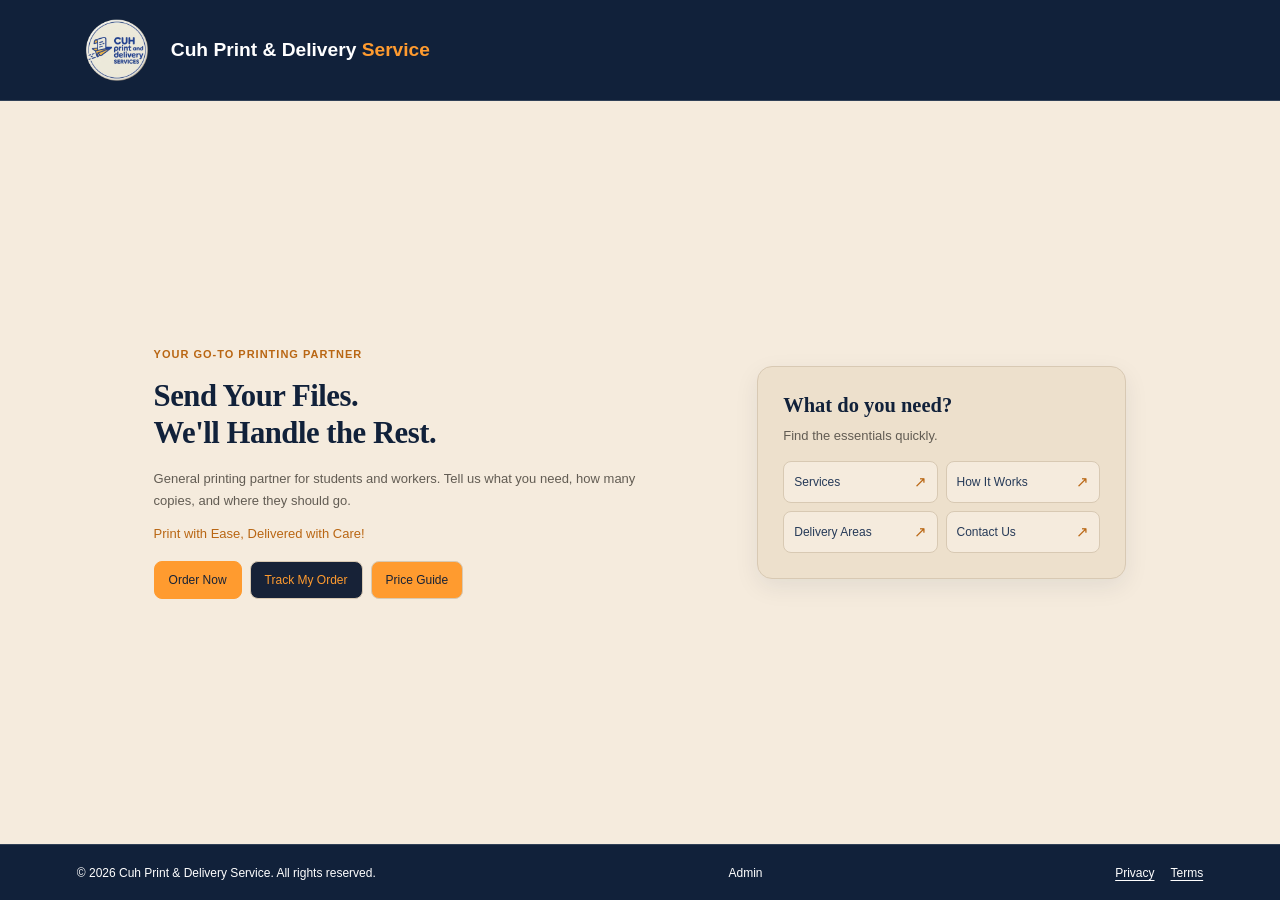
==== index.html @ 5b012018 "changing path for delivery areas button" ====
<!DOCTYPE html>
<html lang="en">
<head>
    <meta charset="UTF-8">
    <meta name="viewport" content="width=device-width, initial-scale=1.0">
    <title>Cuh Print & Delivery Service</title>
    <link rel="stylesheet" href="index.css">
</head>

<body>
    <div class="page">

        <!-- NAVIGATION BAR -->
        <header class="navbar">
            <nav class="nav-content">
              <a href="index.html" class="brand">
                <img src="images/logo.png" alt="Cuh Print & Delivery Service Logo">
                <span class="logo">Cuh Print &amp; Delivery <span style="color: #ff9b2f;">Service</span></span>
              </a>
            </nav>
          </header>

        <!-- MAIN HERO SECTION -->
        <main class="hero">
            <div class="hero-content">

                <!-- LEFT CONTENT -->
                <section class="hero-text">
                    <p class="eyebrow">
                        YOUR GO-TO PRINTING PARTNER
                    </p>

                    <h1>
                        Send Your Files. <br>We'll Handle the Rest.
                    </h1>

                    <p class="description">
                        General printing partner for students and workers.
                        Tell us what you need, how many copies,
                        and where they should go.
                    </p>

                    <p class="service-area">
                        Print with Ease, Delivered with Care!
                    </p>

                    <div class="hero-buttons">
                        <a href="order/order.html" class="btn btn-orange">
                            Order Now
                        </a>

                        <a href="../trackmyorder/track.html" class="btn btn-outline">
                            Track My Order
                        </a>

                        <a href="priceguide/priceguide.html" class="btn price-guide-button">
                            Price Guide
                        </a>
                    </div>
                </section>

                <!-- RIGHT INFORMATION CARD -->
                <aside class="info-card">
                    <h2>What do you need?</h2>

                    <p>Find the essentials quickly.</p>

                    <div class="quick-links">
                        <a href="whatdoyouneed/services.html" class="quick-link">
                            <span>Services</span>
                            <span class="arrow">↗</span>
                        </a>

                        <a href="whatdoyouneed/HowItWorks.html" class="quick-link">
                            <span>How It Works</span>
                            <span class="arrow">↗</span>
                        </a>

                        <a href="whatdoyouneed/DeliveryAreas.html" class="quick-link">
                            <span>Delivery Areas</span>
                            <span class="arrow">↗</span>
                        </a>

                        <a href="faqs.html" class="quick-link">
                            <span>Contact Us</span>
                            <span class="arrow">↗</span>
                        </a>
                    </div>
                </aside>

            </div>
        </main>

        <!-- FOOTER -->
        <footer class="footer">
            <div class="footer-content">

                <div class="copyright">
                    &copy; 2026 Cuh Print &amp; Delivery Service. All rights reserved.
                </div>

                <a href="admin/admin-login.html">Admin</a>

                <div class="legal-links">
                    <a href="privacy.html">Privacy</a>
                    <a href="terms.html">Terms</a>
                </div>
            </div>
        </footer>
    </div>
</body>
</html>
---- index.css ----
/* =========================
   RESET & COLORS
========================= */
* {
  margin: 0;
  padding: 0;
  box-sizing: border-box;
}

:root {
  --navy: #11213a;
  --background: #F5EBDD;
  --beige: #F5EBDD;
  --light-beige: #EDE0CC;
  --orange: #ff9b2f;
  --white: #ffffff;
  --text: #11213a;
  --muted: #625C53;
  --border: #D8C9B3;
}

html,
body {
  width: 100%;
  max-width: 100%;
  overflow-x: clip;
}

img {
  max-width: 100%;
}

body {
  font-family: Arial, Helvetica, sans-serif;
  background: var(--beige);
  color: var(--text);
}

a {
  color: inherit;
  text-decoration: none;
}

button {
  font: inherit;
  cursor: pointer;
}

/* MAIN PAGE */
.page {
  width: 100%;
  min-height: 100vh;
  min-height: 100dvh;
  display: flex;
  flex-direction: column;
  background: var(--beige);
  border: none;
}



/* =========================
   HEADER & BRAND
========================= */
.navbar {
  width: 100%;
  min-height: 100px;
  flex-shrink: 0;
  background: var(--navy);
  color: var(--white);
  border-bottom: 1px solid #304056;
}

.nav-content {
  width: min(88%, 1200px);
  min-height: 100px;
  margin: 0 auto;
  display: flex;
  align-items: center;
  justify-content: space-between;
  gap: 16px;
}

.brand {
  display: flex;
  align-items: center;
  gap: 14px;
  min-width: 0;
  max-width: 100%;
}

.brand img {
  width: 80px;
  height: 80px;
  object-fit: contain;
  flex-shrink: 0;
}

.logo {
  min-width: 0;
  font-size: clamp(16px, 1.5vw, 25px);
  font-weight: bold;
  line-height: 1.3;
  overflow-wrap: break-word;
}

/* BUTTONS */
.nav-actions,
.hero-buttons {
  display: flex;
  align-items: center;
  flex-wrap: wrap;
  gap: 8px;
}

.btn {
  display: inline-flex;
  align-items: center;
  justify-content: center;
  min-height: 38px;
  padding: 0 14px;
  border: 1px solid var(--border);
  border-radius: 8px;
  font-size: clamp(12px, 0.9vw, 14px);
  white-space: nowrap;
  transition: background 0.2s, transform 0.2s;
}

.btn:hover {
  transform: translateY(-1px);
}

.btn-orange {
  background: var(--orange);
  color: #172237;
  border-color: var(--orange);
}

.btn-orange:hover {
  background: #ffb052;
}

.btn-outline {
  background: #172237;
  color: var(--orange);
  border-color: var(--border);
}

.btn-outline:hover {
  background: #25324B ;
}

/* =========================
   PRICE GUIDE BUTTON
========================= */
.price-guide-button {
  background: var(--orange);
  color: #172237;
  border-color: var(--border);
}

.price-guide-button:hover {
  background: #ffb052;
}

/* HERO SECTION */
.hero {
  flex: 1;
  width: 100%;
  display: flex;
  align-items: center;
  justify-content: center;
  padding: 60px 0;
  background: var(--beige);
  color: var(--text);
}

.hero-content {
  width: min(76%, 1200px);
  margin: 0 auto;
  display: grid;
  grid-template-columns:
      minmax(0, 1.25fr)
      minmax(280px, 0.9fr);
  align-items: center;
  gap: clamp(35px, 7vw, 100px);
}

/* HERO TEXT */
.hero-text {
  width: 100%;
  min-width: 0;
  max-width: 560px;
}

.eyebrow {
  color: #B96613;
  font-size: clamp(11px, 0.85vw, 13px);
  font-weight: bold;
  letter-spacing: 1px;
  line-height: 1.5;
  margin-bottom: 16px;
}

.hero-text h1 {
  font-family: Georgia, "Times New Roman", serif;
  color: var(--navy);
  font-size: clamp(26px, 2.4vw, 38px);
  line-height: 1.2;
  letter-spacing: -0.5px;
  margin-bottom: 16px;
  overflow-wrap: break-word;
}

.description {
  max-width: 500px;
  color: var(--muted);
  font-size: clamp(13px, 1vw, 16px);
  line-height: 1.7;
  margin-bottom: 12px;
}

.service-area {
  color: #B96613;
  font-size: clamp(13px, 0.95vw, 15px);
  line-height: 1.5;
  margin-bottom: 18px;
}

/* INFORMATION CARD */
.info-card {
  width: 100%;
  max-width: 400px;
  min-width: 0;
  justify-self: end;
  padding: clamp(20px, 2vw, 28px);
  background: var(--light-beige);
  color: var(--navy);
  border: 1px solid var(--border);
  border-radius: 15px;
  box-shadow: 0 8px 25px rgba(17, 33, 58, 0.08);
}

.info-card h2 {
  font-family: Georgia, "Times New Roman", serif;
  color: var(--navy);
  font-size: clamp(20px, 1.6vw, 25px);
  line-height: 1.3;
  margin-bottom: 7px;
}

.info-card > p {
  color: #625C53;
  font-size: clamp(13px, 0.95vw, 15px);
  line-height: 1.5;
  margin-bottom: 15px;
}

.quick-links {
  display: grid;
  grid-template-columns: repeat(2, minmax(0, 1fr));
  gap: 8px;
}

.quick-link {
  display: flex;
  justify-content: space-between;
  align-items: center;
  gap: 6px;
  min-height: 42px;
  padding: 8px 10px;
  background: var(--beige);
  border: 1px solid var(--border);
  border-radius: 8px;
  color: #263A58;
  font-size: clamp(12px, 0.9vw, 14px);
  transition: background 0.2s;
}

.quick-link:hover {
  background: #E6D6BF;
}

.arrow {
  flex-shrink: 0;
  color: #B96613;
  font-size: 15px;
}

/* FOOTER */
.footer {
  width: 100%;
  min-height: 55px;
  flex-shrink: 0;
  background: var(--navy);
  color: var(--white);
  border-top: 1px solid #304056;
}

.footer-content {
  width: min(88%, 1200px);
  min-height: 55px;
  margin: 0 auto;
  display: flex;
  align-items: center;
  justify-content: space-between;
  gap: 16px;
  font-size: clamp(12px, 0.9vw, 14px);
}

.contact-info,
.legal-links {
  display: flex;
  align-items: center;
  flex-wrap: wrap;
  gap: 16px;
}

.contact-info a,
.legal-links a {
  color: var(--white);
}

.legal-links a {
  text-decoration: underline;
  text-underline-offset: 3px;
}

/* TABLET */
@media (max-width: 900px) {
  .nav-content,
  .footer-content {
      width: 90%;
  }

  .hero-content {
      width: 86%;
      grid-template-columns:
          minmax(0, 1.1fr)
          minmax(240px, 0.9fr);
      gap: 30px;
  }

  .hero-text h1 {
      font-size: clamp(25px, 3.2vw, 32px);
  }

  .description {
      font-size: 14px;
  }

  .info-card {
      padding: 20px;
  }

  .quick-link {
      padding: 8px;
  }
}

/* MOBILE */
@media (max-width: 600px) {
  .navbar,
    .nav-content {
        min-height: 85px;
    }

    .nav-content {
        width: 100%;
        padding: 8px 10px;
        position: relative;
        display: flex;
        align-items: center;
    }

    .brand {
        width: 100%;
        min-width: 0;
        display: flex;
        align-items: center;
        justify-content: flex-start;
    }

    .brand img {
      width: 70px;
      height: 70px;
      object-fit: contain;
      flex-shrink: 0;
  }

    .logo {
        position: absolute;
        left: 50%;
        transform: translateX(-50%);
        width: 65%;
        margin: 0;
        text-align: center;
        font-size: clamp(15px, 4vw, 18px);
        font-weight: bold;
        line-height: 1.2;
        white-space: nowrap;
    }


  .btn {
      min-height: 35px;
      padding: 0 9px;
      font-size: 11px;
  }

  .hero {
      padding: 50px 0;
  }

  .hero-content {
      width: 86%;
      grid-template-columns: minmax(0, 1fr);
      gap: 35px;
  }

  .hero-text {
      max-width: none;
  }

  .eyebrow {
      font-size: 11px;
      margin-bottom: 13px;
  }

  .hero-text h1 {
      font-size: clamp(27px, 7vw, 36px);
      line-height: 1.2;
  }

  .description {
      max-width: none;
      font-size: 14px;
      line-height: 1.7;
  }

  .service-area {
      font-size: 13px;
  }

  .hero-buttons .btn {
      min-height: 38px;
      padding: 0 13px;
      font-size: 12px;
  }

  .info-card {
      max-width: none;
      padding: 23px 18px;
      border-radius: 13px;
  }

  .info-card h2 {
      font-size: 21px;
  }

  .info-card > p {
      font-size: 13px;
  }

  .quick-link {
      min-height: 43px;
      font-size: 12px;
  }

  .footer {
      padding: 16px 0;
  }

  .footer-content {
      width: 86%;
      flex-direction: column;
      align-items: flex-start;
      gap: 15px;
  }

  .contact-info {
      flex-direction: column;
      align-items: flex-start;
      gap: 9px;
      line-height: 1.5;
  }

  .legal-links {
      gap: 18px;
  }
}

/* SMALL PHONES */
@media (max-width: 380px) {
  .nav-content {
      width: 94%;
      gap: 6px;
  }

  .brand img {
    width: 58px;
    height: 58px;
}

.logo {
    width: 72%;
    font-size: 13px;
}

  .hero-content {
      width: 90%;
  }

  .quick-links {
      grid-template-columns: minmax(0, 1fr);
  }

  .info-card {
      padding: 18px 14px;
  }

  .footer-content {
      width: 90%;
  }
}
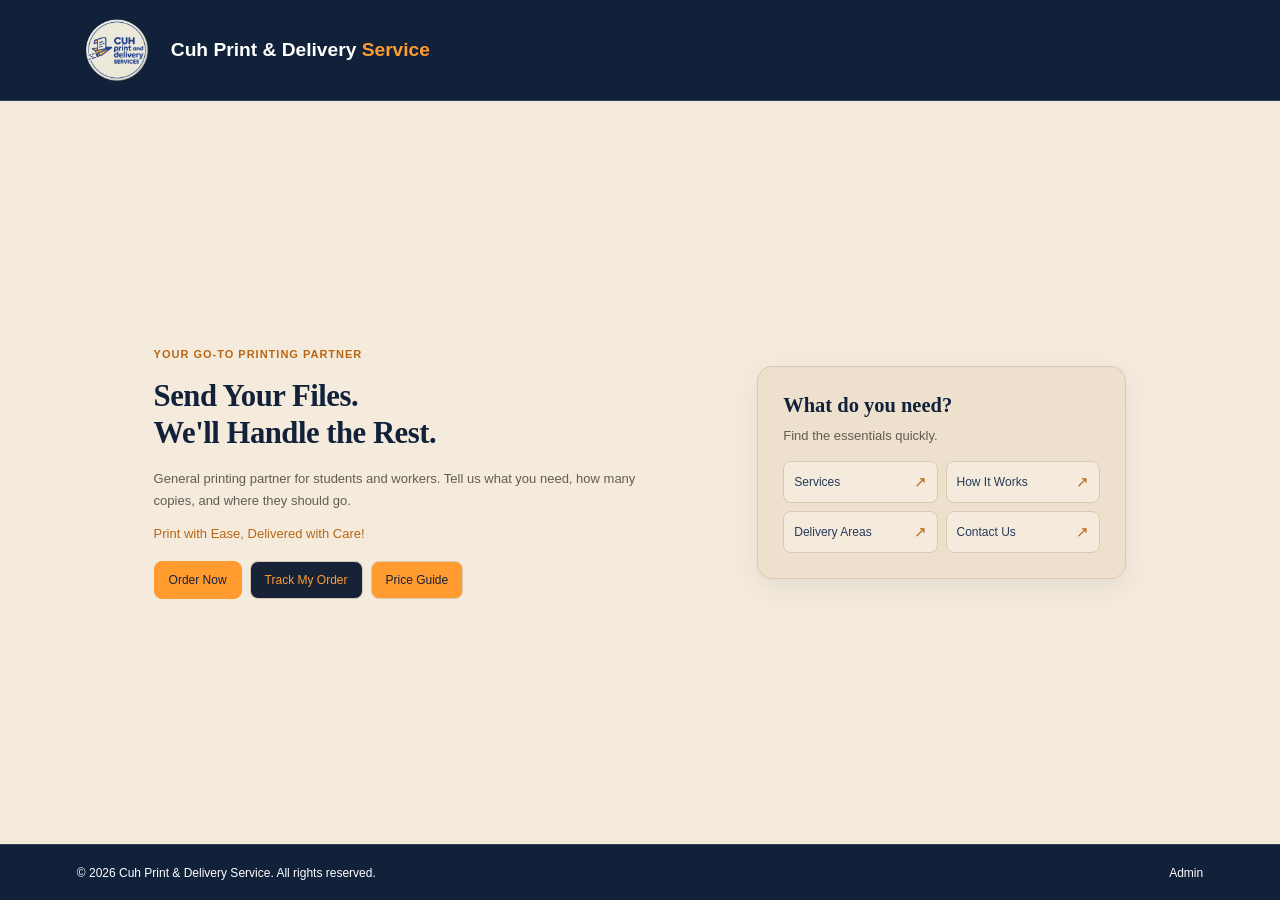
==== commit 8e512e9e: "removing the privacy terms" ====
--- a/index.html
+++ b/index.html
@@ -50,7 +50,7 @@
                             Order Now
                         </a>
 
-                        <a href="../trackmyorder/track.html" class="btn btn-outline">
+                        <a href="trackmyorder/track.html" class="btn btn-outline">
                             Track My Order
                         </a>
 
@@ -82,7 +82,7 @@
                             <span class="arrow">↗</span>
                         </a>
 
-                        <a href="faqs.html" class="quick-link">
+                        <a href="whatdoyouneed/ContactUs.html" class="quick-link">
                             <span>Contact Us</span>
                             <span class="arrow">↗</span>
                         </a>
@@ -102,10 +102,7 @@
 
                 <a href="admin/admin-login.html">Admin</a>
 
-                <div class="legal-links">
-                    <a href="privacy.html">Privacy</a>
-                    <a href="terms.html">Terms</a>
-                </div>
+                
             </div>
         </footer>
     </div>
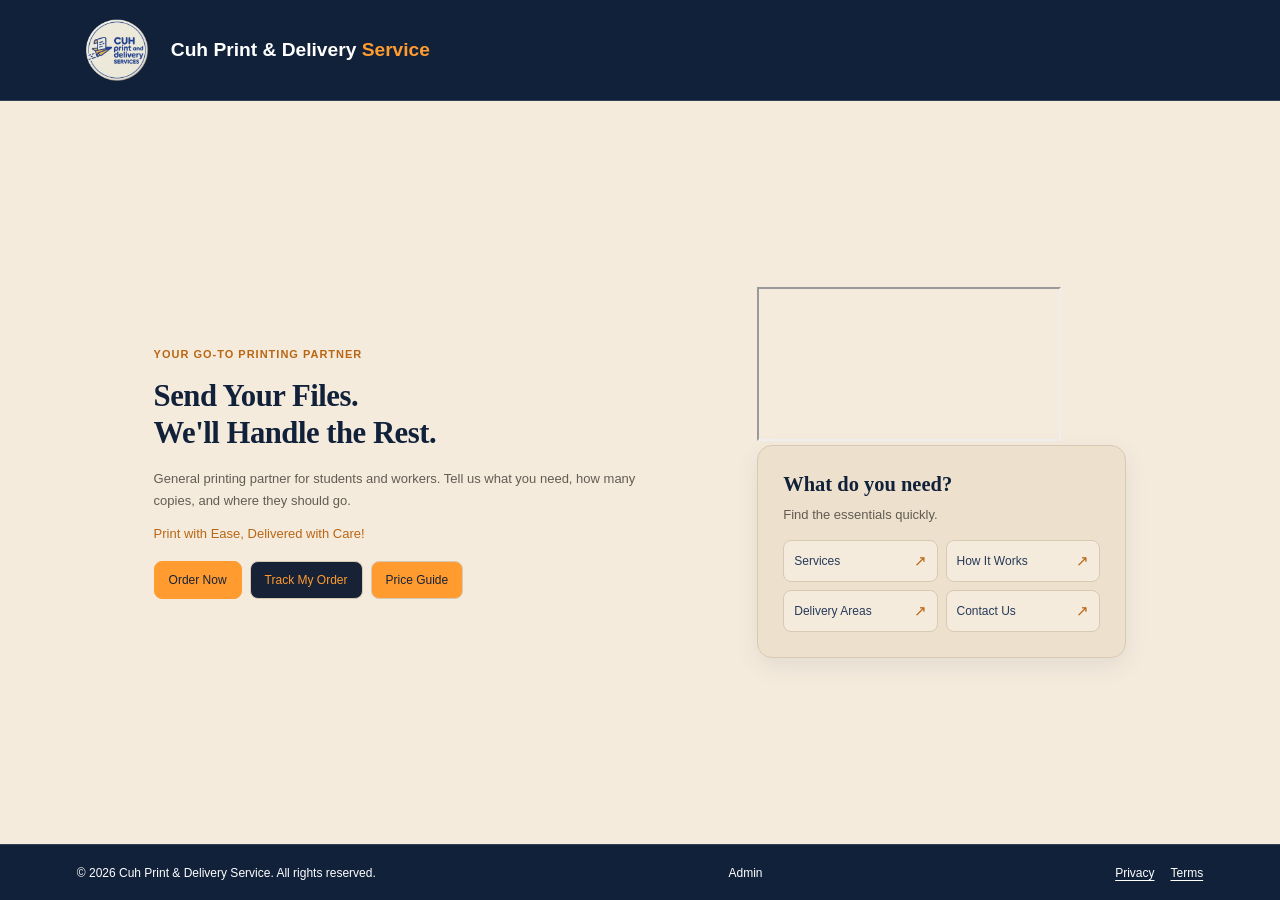
==== commit 0b1d3dfe: "updating the index.html for advertisement" ====
--- a/index.html
+++ b/index.html
@@ -14,12 +14,12 @@
         <!-- NAVIGATION BAR -->
         <header class="navbar">
             <nav class="nav-content">
-              <a href="index.html" class="brand">
-                <img src="images/logo.png" alt="Cuh Print & Delivery Service Logo">
-                <span class="logo">Cuh Print &amp; Delivery <span style="color: #ff9b2f;">Service</span></span>
-              </a>
+                <a href="index.html" class="brand">
+                    <img src="images/logo.png" alt="Cuh Print & Delivery Service Logo">
+                    <span class="logo">Cuh Print &amp; Delivery <span style="color: #ff9b2f;">Service</span></span>
+                </a>
             </nav>
-          </header>
+        </header>
 
         <!-- MAIN HERO SECTION -->
         <main class="hero">
@@ -46,7 +46,7 @@
                     </p>
 
                     <div class="hero-buttons">
-                        <a href="order/order.html" class="btn btn-orange">
+                        <a href="../order/order.html" class="btn btn-orange">
                             Order Now
                         </a>
 
@@ -54,40 +54,56 @@
                             Track My Order
                         </a>
 
-                        <a href="priceguide/priceguide.html" class="btn price-guide-button">
+                        <a href="../priceguide/priceguide.html" class="btn price-guide-button">
                             Price Guide
                         </a>
                     </div>
                 </section>
 
-                <!-- RIGHT INFORMATION CARD -->
-                <aside class="info-card">
-                    <h2>What do you need?</h2>
+                <!-- RIGHT COLUMN: VIDEO + INFORMATION CARD -->
+                <div class="right-column">
 
-                    <p>Find the essentials quickly.</p>
+                    
+                <!-- ADVERTISEMENT VIDEO SLOT -->
+                <div class="ad-video-slot">
+                    <iframe
+                        src="https://www.youtube.com/embed/p-8sqXHbKxU"
+                        title="Cuh Print & Delivery Service Advertisement"
+                        allow="accelerometer; autoplay; clipboard-write; encrypted-media; gyroscope; picture-in-picture; web-share"
+                        allowfullscreen>
+                    </iframe>
+                </div>
 
-                    <div class="quick-links">
-                        <a href="whatdoyouneed/services.html" class="quick-link">
-                            <span>Services</span>
-                            <span class="arrow">↗</span>
-                        </a>
+                    <!-- RIGHT INFORMATION CARD -->
+                    <aside class="info-card">
+                        <h2>What do you need?</h2>
 
-                        <a href="whatdoyouneed/HowItWorks.html" class="quick-link">
-                            <span>How It Works</span>
-                            <span class="arrow">↗</span>
-                        </a>
+                        <p>Find the essentials quickly.</p>
 
-                        <a href="whatdoyouneed/DeliveryAreas.html" class="quick-link">
-                            <span>Delivery Areas</span>
-                            <span class="arrow">↗</span>
-                        </a>
+                        <div class="quick-links">
+                            <a href="WhatDoYouNeed/services.html" class="quick-link">
+                                <span>Services</span>
+                                <span class="arrow">↗</span>
+                            </a>
 
-                        <a href="whatdoyouneed/ContactUs.html" class="quick-link">
-                            <span>Contact Us</span>
-                            <span class="arrow">↗</span>
-                        </a>
-                    </div>
-                </aside>
+                            <a href="WhatDoYouNeed/HowItWorks.html" class="quick-link">
+                                <span>How It Works</span>
+                                <span class="arrow">↗</span>
+                            </a>
+
+                            <a href="WhatDoYouNeed/DeliveryAreas.html" class="quick-link">
+                                <span>Delivery Areas</span>
+                                <span class="arrow">↗</span>
+                            </a>
+
+                            <a href="WhatDoYouNeed/ContactUs.html" class="quick-link">
+                                <span>Contact Us</span>
+                                <span class="arrow">↗</span>
+                            </a>
+                        </div>
+                    </aside>
+
+                </div>
 
             </div>
         </main>
@@ -102,7 +118,10 @@
 
                 <a href="admin/admin-login.html">Admin</a>
 
-                
+                <div class="legal-links">
+                    <a href="privacy.html">Privacy</a>
+                    <a href="terms.html">Terms</a>
+                </div>
             </div>
         </footer>
     </div>
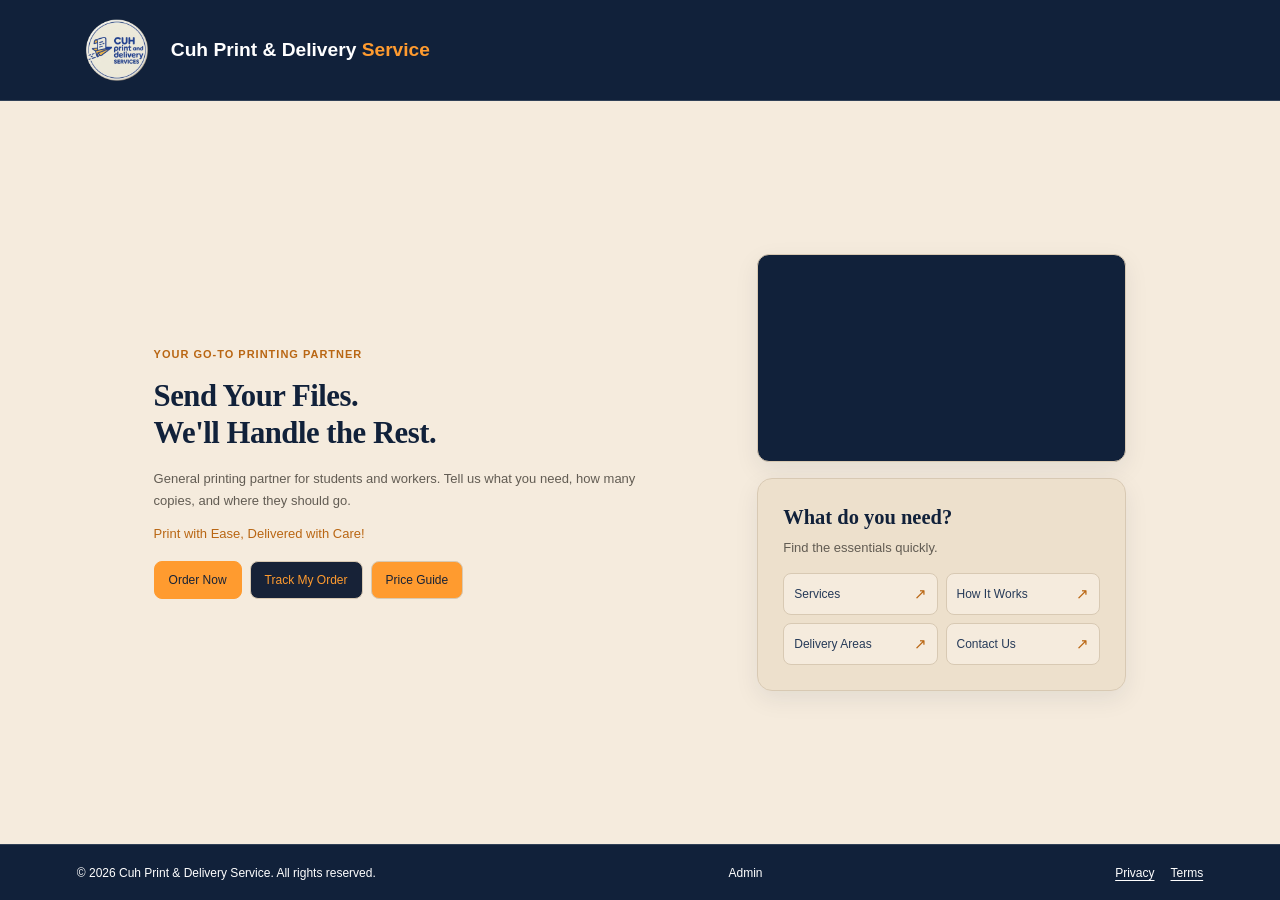
==== commit 895c9050: "Fixing the buttons for what you need section" ====
--- a/index.html
+++ b/index.html
@@ -81,22 +81,22 @@
                         <p>Find the essentials quickly.</p>
 
                         <div class="quick-links">
-                            <a href="WhatDoYouNeed/services.html" class="quick-link">
+                            <a href="whatdoyouneed/services.html" class="quick-link">
                                 <span>Services</span>
                                 <span class="arrow">↗</span>
                             </a>
 
-                            <a href="WhatDoYouNeed/HowItWorks.html" class="quick-link">
+                            <a href="whatdoyouneed/HowItWorks.html" class="quick-link">
                                 <span>How It Works</span>
                                 <span class="arrow">↗</span>
                             </a>
 
-                            <a href="WhatDoYouNeed/DeliveryAreas.html" class="quick-link">
+                            <a href="whatdoyouneed/DeliveryAreas.html" class="quick-link">
                                 <span>Delivery Areas</span>
                                 <span class="arrow">↗</span>
                             </a>
 
-                            <a href="WhatDoYouNeed/ContactUs.html" class="quick-link">
+                            <a href="whatdoyouneed/ContactUs.html" class="quick-link">
                                 <span>Contact Us</span>
                                 <span class="arrow">↗</span>
                             </a>
--- a/index.css
+++ b/index.css
@@ -58,8 +58,6 @@
   border: none;
 }
 
-
-
 /* =========================
    HEADER & BRAND
 ========================= */
@@ -148,7 +146,7 @@
 }
 
 .btn-outline:hover {
-  background: #25324B ;
+  background: #25324B;
 }
 
 /* =========================
@@ -227,6 +225,49 @@
   line-height: 1.5;
   margin-bottom: 18px;
 }
+
+/* =========================
+   RIGHT COLUMN
+========================= */
+.right-column {
+  width: 100%;
+  max-width: 400px;
+  min-width: 0;
+  justify-self: end;
+  display: flex;
+  flex-direction: column;
+  gap: 16px;
+}
+
+/* =========================
+   ADVERTISEMENT VIDEO SLOT
+========================= */
+.ad-video-slot {
+  width: 100%;
+  aspect-ratio: 16 / 9;
+  overflow: hidden;
+  border: 1px solid var(--border);
+  border-radius: 12px;
+  background: var(--navy);
+  box-shadow: 0 8px 25px rgba(17, 33, 58, 0.08);
+}
+
+.ad-video-slot video {
+  display: block;
+  width: 100%;
+  height: 100%;
+  object-fit: contain;
+}
+
+
+
+.ad-video-slot iframe {
+  display: block;
+  width: 100%;
+  height: 100%;
+  border: 0;
+}
+
 
 /* INFORMATION CARD */
 .info-card {
@@ -242,6 +283,13 @@
   box-shadow: 0 8px 25px rgba(17, 33, 58, 0.08);
 }
 
+/* Keep the existing card inside the new right column */
+.right-column .info-card {
+  width: 100%;
+  max-width: none;
+  justify-self: auto;
+}
+
 .info-card h2 {
   font-family: Georgia, "Times New Roman", serif;
   color: var(--navy);
@@ -357,51 +405,54 @@
   .quick-link {
       padding: 8px;
   }
+
+  .right-column {
+      max-width: 400px;
+  }
 }
 
 /* MOBILE */
 @media (max-width: 600px) {
   .navbar,
-    .nav-content {
-        min-height: 85px;
-    }
-
-    .nav-content {
-        width: 100%;
-        padding: 8px 10px;
-        position: relative;
-        display: flex;
-        align-items: center;
-    }
-
-    .brand {
-        width: 100%;
-        min-width: 0;
-        display: flex;
-        align-items: center;
-        justify-content: flex-start;
-    }
-
-    .brand img {
+  .nav-content {
+      min-height: 85px;
+  }
+
+  .nav-content {
+      width: 100%;
+      padding: 8px 10px;
+      position: relative;
+      display: flex;
+      align-items: center;
+  }
+
+  .brand {
+      width: 100%;
+      min-width: 0;
+      display: flex;
+      align-items: center;
+      justify-content: flex-start;
+  }
+
+  .brand img {
       width: 70px;
       height: 70px;
       object-fit: contain;
       flex-shrink: 0;
   }
 
-    .logo {
-        position: absolute;
-        left: 50%;
-        transform: translateX(-50%);
-        width: 65%;
-        margin: 0;
-        text-align: center;
-        font-size: clamp(15px, 4vw, 18px);
-        font-weight: bold;
-        line-height: 1.2;
-        white-space: nowrap;
-    }
-
+  .logo {
+      position: absolute;
+      left: 50%;
+      transform: translateX(-50%);
+      width: 65%;
+      margin: 0;
+      text-align: center;
+      font-size: clamp(15px, 4vw, 18px);
+      font-weight: bold;
+      line-height: 1.2;
+      white-space: nowrap;
+  }
 
   .btn {
       min-height: 35px;
@@ -447,6 +498,10 @@
       min-height: 38px;
       padding: 0 13px;
       font-size: 12px;
+  }
+
+  .right-column {
+      max-width: none;
   }
 
   .info-card {
@@ -499,14 +554,14 @@
   }
 
   .brand img {
-    width: 58px;
-    height: 58px;
-}
-
-.logo {
-    width: 72%;
-    font-size: 13px;
-}
+      width: 58px;
+      height: 58px;
+  }
+
+  .logo {
+      width: 72%;
+      font-size: 13px;
+  }
 
   .hero-content {
       width: 90%;
